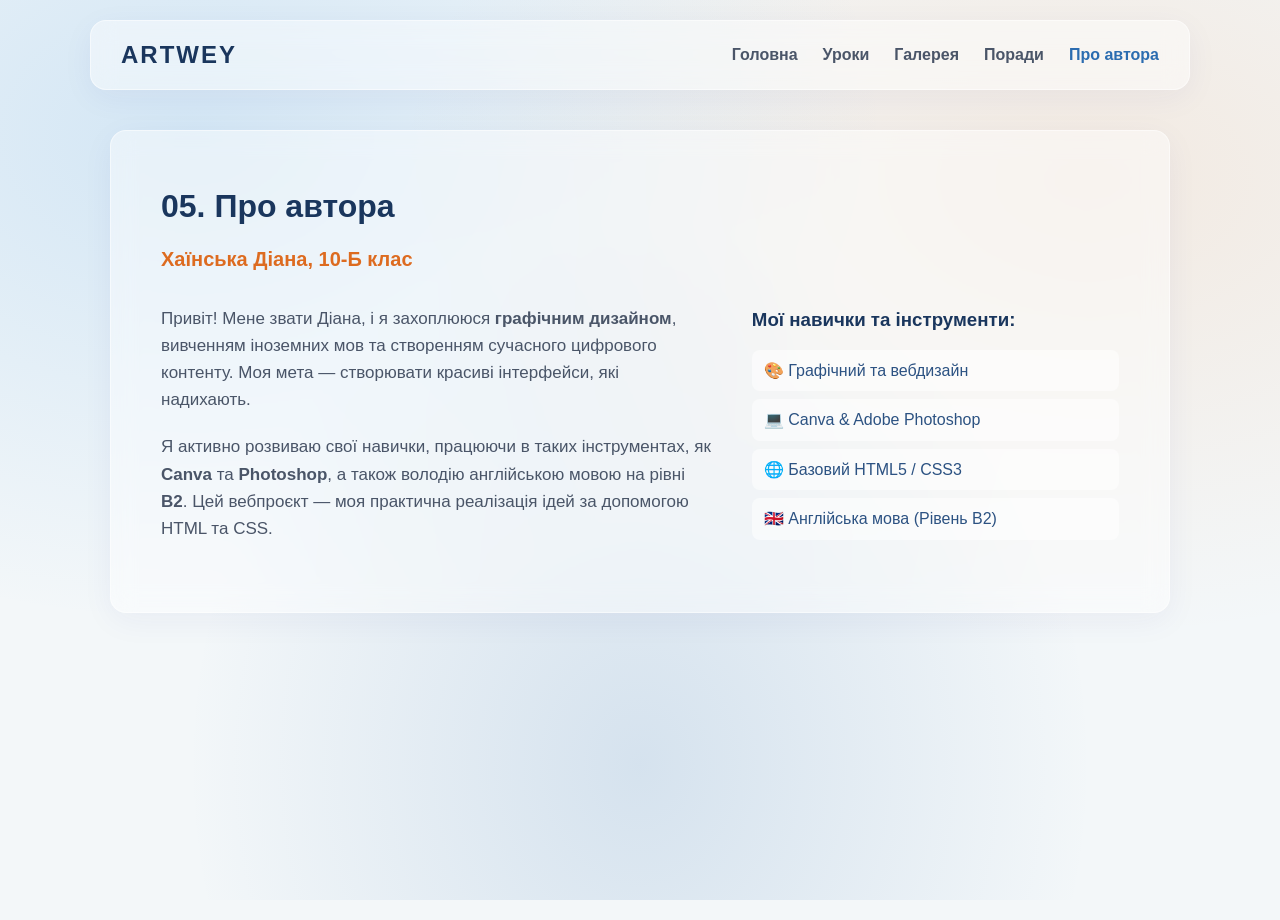
==== about.html @ ddf8f657 "Add files via upload" ====
<!DOCTYPE html>
<html lang="uk">
<head>
    <meta charset="UTF-8">
    <meta name="viewport" content="width=device-width, initial-scale=1.0">
    <title>ARTWEY | Про автора</title>
    <link rel="stylesheet" href="style.css">
</head>
<body>

    <header>
        <nav class="navbar card-glass">
            <div class="logo">ARTWEY</div>
            <ul class="nav-links">
                <li><a href="index.html">Головна</a></li>
                <li><a href="lessons.html">Уроки</a></li>
                <li><a href="gallery.html">Галерея</a></li>
                <li><a href="tips.html">Поради</a></li>
                <li><a href="about.html" class="active">Про автора</a></li>
            </ul>
        </nav>
    </header>

    <main class="container">
        <section class="about-section card-glass">
            <div class="about-header">
                <h2 class="section-title">05. Про автора</h2>
                <p class="author-name">Хаїнська Діана, 10-Б клас</p>
            </div>

            <div class="about-content">
                <div class="about-text">
                    <p>Привіт! Мене звати Діана, і я захоплююся <strong>графічним дизайном</strong>, вивченням іноземних мов та створенням сучасного цифрового контенту. Моя мета — створювати красиві інтерфейси, які надихають.</p>

                    <p>Я активно розвиваю свої навички, працюючи в таких інструментах, як <strong>Canva</strong> та <strong>Photoshop</strong>, а також володію англійською мовою на рівні <strong>B2</strong>. Цей вебпроєкт — моя практична реалізація ідей за допомогою HTML та CSS.</p>
                </div>

                <div class="skills-block">
                    <h3>Мої навички та інструменти:</h3>
                    <ul class="skills-list">
                        <li>🎨 Графічний та вебдизайн</li>
                        <li>💻 Canva & Adobe Photoshop</li>
                        <li>🌐 Базовий HTML5 / CSS3</li>
                        <li>🇬🇧 Англійська мова (Рівень B2)</li>
                    </ul>
                </div>
            </div>
        </section>
    </main>

</body>
</html>
---- style.css ----
/* Базові налаштування */
* {
    box-sizing: border-box;
    margin: 0;
    padding: 0;
}

body {
    font-family: 'Segoe UI', Tahoma, Geneva, Verdana, sans-serif;
    color: #2c3e50;
    min-height: 100vh;
    line-height: 1.6;

    /* Градієнтний фон у стилі презентації */
    background-color: #f3f7f9;
    background-image:
    radial-gradient(at 15% 15%, rgba(66, 153, 225, 0.18) 0px, transparent 45%),
    radial-gradient(at 85% 20%, rgba(237, 137, 54, 0.12) 0px, transparent 45%),
    radial-gradient(at 50% 85%, rgba(43, 108, 176, 0.15) 0px, transparent 50%);
    background-attachment: fixed;
}

.container {
    max-width: 1100px;
    margin: 40px auto;
    padding: 0 20px;
}

/* Ефект матового скла (Glassmorphism) */
.card-glass {
    background: rgba(255, 255, 255, 0.45);
    backdrop-filter: blur(12px);
    -webkit-backdrop-filter: blur(12px);
    border: 1px solid rgba(255, 255, 255, 0.5);
    border-radius: 16px;
    box-shadow: 0 8px 32px 0 rgba(31, 38, 135, 0.05);
}

/* Навігаційна панель */
.navbar {
    display: flex;
    justify-content: space-between;
    align-items: center;
    margin: 20px auto;
    padding: 15px 30px;
    max-width: 1100px;
}

.logo {
    font-size: 24px;
    font-weight: 800;
    letter-spacing: 2px;
    color: #1a365d;
}

.nav-links {
    display: flex;
    list-style: none;
    gap: 25px;
}

.nav-links a {
    text-decoration: none;
    color: #4a5568;
    font-weight: 600;
    transition: color 0.3s ease;
}

.nav-links a:hover, .nav-links a.active {
    color: #2b6cb0;
}

/* Головний екран (Hero) */
.hero {
    padding: 60px;
    text-align: center;
}

.hero h1 {
    font-size: 56px;
    letter-spacing: 4px;
    color: #1a365d;
    margin-bottom: 10px;
}

.subtitle {
    font-size: 18px;
    color: #718096;
    margin-bottom: 40px;
    font-style: italic;
}

.project-info {
    text-align: left;
    max-width: 700px;
    margin: 0 auto 40px auto;
}

.project-info h3 {
    margin-top: 20px;
    color: #2c5282;
}

.btn-start {
    display: inline-block;
    padding: 12px 30px;
    background: #2b6cb0;
    color: white;
    text-decoration: none;
    font-weight: 600;
    border-radius: 30px;
    transition: background 0.3s, transform 0.2s;
}

.btn-start:hover {
    background: #2c5282;
    transform: translateY(-2px);
}

/* Сторінка уроків */
.section-title {
    font-size: 32px;
    color: #1a365d;
    margin-bottom: 30px;
}

.lessons-list {
    display: flex;
    flex-direction: column;
    gap: 15px;
}

.lesson-card {
    display: flex;
    align-items: center;
    padding: 20px 30px;
    gap: 25px;
}

.step-num {
    font-size: 28px;
    font-weight: bold;
    color: #dd6b20;
    min-width: 50px;
}

.lesson-card h3 {
    min-width: 200px;
    color: #2c5282;
}

/* Сторінка Галереї */
.inspiration-grid {
    display: grid;
    grid-template-columns: 1fr 1fr;
    gap: 25px;
}

.inspiration-card {
    padding: 30px;
}

.inspiration-card h3 {
    font-size: 24px;
    color: #2b6cb0;
    margin-bottom: 15px;
    border-bottom: 2px solid rgba(43, 108, 176, 0.2);
    padding-bottom: 5px;
}

.inspiration-card ul {
    list-style-type: none;
}

.inspiration-card li {
    margin-bottom: 10px;
}

/* Стилі для сторінки Поради */
.tips-grid {
    display: grid;
    grid-template-columns: repeat(auto-fit, minmax(220px, 1fr));
    gap: 20px;
    margin-top: 20px;
}

.tip-card {
    padding: 25px;
    text-align: left;
}

.tip-icon {
    font-size: 32px;
    display: block;
    margin-bottom: 10px;
}

.tip-card h3 {
    color: #2c5282;
    margin-bottom: 10px;
}

/* Стилі для сторінки Про автора */
.about-section {
    padding: 50px;
    text-align: left;
}

.author-name {
    font-size: 20px;
    color: #dd6b20;
    font-weight: 600;
    margin-top: -20px;
    margin-bottom: 30px;
}

.about-content {
    display: grid;
    grid-template-columns: 1.2fr 0.8fr;
    gap: 40px;
}

.about-text p {
    margin-bottom: 20px;
    font-size: 17px;
    color: #4a5568;
}

.skills-block h3 {
    color: #1a365d;
    margin-bottom: 15px;
}

.skills-list {
    list-style: none;
}

.skills-list li {
    padding: 8px 12px;
    background: rgba(255, 255, 255, 0.5);
    margin-bottom: 8px;
    border-radius: 8px;
    font-weight: 500;
    color: #2c5282;
}

/* Адаптивність */
@media (max-width: 768px) {
    .about-content, .inspiration-grid, .navbar {
        flex-direction: column;
        gap: 15px;
    }
    .about-content {
        grid-template-columns: 1fr;
    }
    .nav-links {
        flex-wrap: wrap;
        justify-content: center;
    }
}
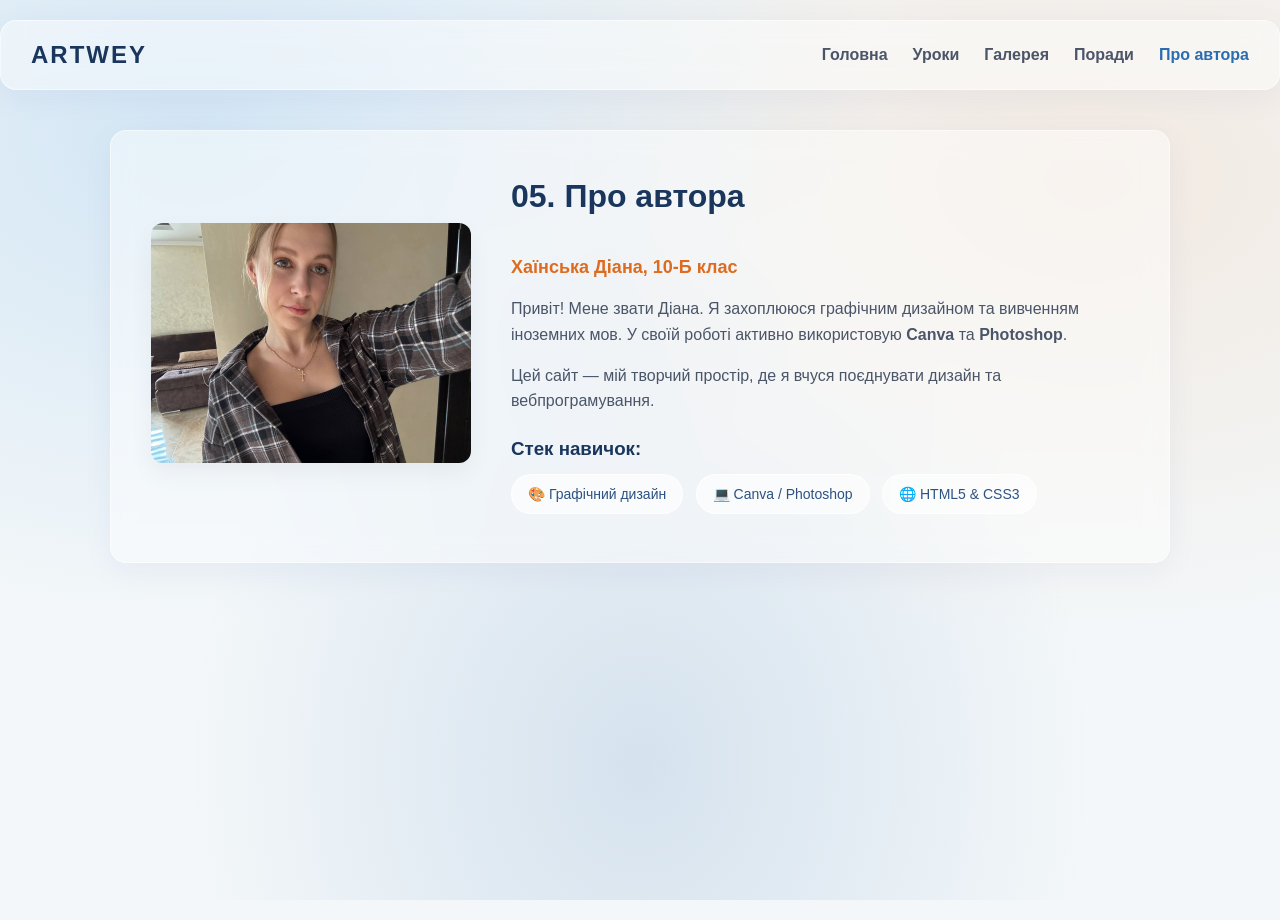
==== commit f062abcb: "Add files via upload" ====
--- a/about.html
+++ b/about.html
@@ -23,26 +23,28 @@
 
     <main class="container">
         <section class="about-section card-glass">
-            <div class="about-header">
-                <h2 class="section-title">05. Про автора</h2>
-                <p class="author-name">Хаїнська Діана, 10-Б клас</p>
-            </div>
-
-            <div class="about-content">
-                <div class="about-text">
-                    <p>Привіт! Мене звати Діана, і я захоплююся <strong>графічним дизайном</strong>, вивченням іноземних мов та створенням сучасного цифрового контенту. Моя мета — створювати красиві інтерфейси, які надихають.</p>
-
-                    <p>Я активно розвиваю свої навички, працюючи в таких інструментах, як <strong>Canva</strong> та <strong>Photoshop</strong>, а також володію англійською мовою на рівні <strong>B2</strong>. Цей вебпроєкт — моя практична реалізація ідей за допомогою HTML та CSS.</p>
+            <div class="about-grid">
+                <div class="about-photo">
+                    <img src="photo.jpg" alt="Хаїнська Діана">
                 </div>
 
-                <div class="skills-block">
-                    <h3>Мої навички та інструменти:</h3>
-                    <ul class="skills-list">
-                        <li>🎨 Графічний та вебдизайн</li>
-                        <li>💻 Canva & Adobe Photoshop</li>
-                        <li>🌐 Базовий HTML5 / CSS3</li>
-                        <li>🇬🇧 Англійська мова (Рівень B2)</li>
-                    </ul>
+                <div class="about-info">
+                    <h2 class="section-title">05. Про автора</h2>
+                    <p class="author-name">Хаїнська Діана, 10-Б клас</p>
+
+                    <div class="about-text">
+                        <p>Привіт! Мене звати Діана. Я захоплююся графічним дизайном та вивченням іноземних мов. У своїй роботі активно використовую <strong>Canva</strong> та <strong>Photoshop</strong>.</p>
+                        <p>Цей сайт — мій творчий простір, де я вчуся поєднувати дизайн та вебпрограмування.</p>
+                    </div>
+
+                    <div class="skills-block">
+                        <h3>Стек навичок:</h3>
+                        <ul class="skills-list">
+                            <li>🎨 Графічний дизайн</li>
+                            <li>💻 Canva / Photoshop</li>
+                            <li>🌐 HTML5 & CSS3</li>
+                        </ul>
+                    </div>
                 </div>
             </div>
         </section>
--- a/style.css
+++ b/style.css
@@ -1,4 +1,4 @@
-/* Базові налаштування */
+/* Загальні стилі */
 * {
     box-sizing: border-box;
     margin: 0;
@@ -11,7 +11,7 @@
     min-height: 100vh;
     line-height: 1.6;
 
-    /* Градієнтний фон у стилі презентації */
+    /* Фон-градієнт */
     background-color: #f3f7f9;
     background-image:
     radial-gradient(at 15% 15%, rgba(66, 153, 225, 0.18) 0px, transparent 45%),
@@ -26,7 +26,7 @@
     padding: 0 20px;
 }
 
-/* Ефект матового скла (Glassmorphism) */
+/* Ефект матового скла */
 .card-glass {
     background: rgba(255, 255, 255, 0.45);
     backdrop-filter: blur(12px);
@@ -36,14 +36,13 @@
     box-shadow: 0 8px 32px 0 rgba(31, 38, 135, 0.05);
 }
 
-/* Навігаційна панель */
+/* Навігація */
 .navbar {
     display: flex;
     justify-content: space-between;
     align-items: center;
     margin: 20px auto;
     padding: 15px 30px;
-    max-width: 1100px;
 }
 
 .logo {
@@ -70,165 +69,82 @@
     color: #2b6cb0;
 }
 
-/* Головний екран (Hero) */
-.hero {
-    padding: 60px;
-    text-align: center;
-}
-
-.hero h1 {
-    font-size: 56px;
-    letter-spacing: 4px;
-    color: #1a365d;
-    margin-bottom: 10px;
-}
-
-.subtitle {
-    font-size: 18px;
-    color: #718096;
-    margin-bottom: 40px;
-    font-style: italic;
-}
-
-.project-info {
-    text-align: left;
-    max-width: 700px;
-    margin: 0 auto 40px auto;
-}
-
-.project-info h3 {
-    margin-top: 20px;
-    color: #2c5282;
-}
-
-.btn-start {
-    display: inline-block;
-    padding: 12px 30px;
-    background: #2b6cb0;
-    color: white;
-    text-decoration: none;
-    font-weight: 600;
-    border-radius: 30px;
-    transition: background 0.3s, transform 0.2s;
-}
-
-.btn-start:hover {
-    background: #2c5282;
-    transform: translateY(-2px);
-}
-
-/* Сторінка уроків */
+/* Заголовки */
 .section-title {
     font-size: 32px;
     color: #1a365d;
     margin-bottom: 30px;
 }
 
-.lessons-list {
-    display: flex;
-    flex-direction: column;
-    gap: 15px;
-}
-
-.lesson-card {
-    display: flex;
-    align-items: center;
-    padding: 20px 30px;
-    gap: 25px;
-}
-
-.step-num {
-    font-size: 28px;
-    font-weight: bold;
-    color: #dd6b20;
-    min-width: 50px;
-}
-
-.lesson-card h3 {
-    min-width: 200px;
-    color: #2c5282;
-}
-
-/* Сторінка Галереї */
+/* СІТКА ГАЛЕРЕЇ */
 .inspiration-grid {
     display: grid;
     grid-template-columns: 1fr 1fr;
-    gap: 25px;
+    gap: 30px;
 }
 
 .inspiration-card {
-    padding: 30px;
+    display: flex;
+    flex-direction: column;
+    overflow: hidden;
 }
 
-.inspiration-card h3 {
-    font-size: 24px;
-    color: #2b6cb0;
-    margin-bottom: 15px;
-    border-bottom: 2px solid rgba(43, 108, 176, 0.2);
-    padding-bottom: 5px;
+.card-image {
+    width: 100%;
+    height: 240px;
+    overflow: hidden;
+    border-bottom: 1px solid rgba(255,255,255,0.3);
 }
 
-.inspiration-card ul {
-    list-style-type: none;
+.card-image img {
+    width: 100%;
+    height: 100%;
+    object-fit: cover;
 }
 
-.inspiration-card li {
-    margin-bottom: 10px;
+.card-text {
+    padding: 20px;
 }
 
-/* Стилі для сторінки Поради */
-.tips-grid {
-    display: grid;
-    grid-template-columns: repeat(auto-fit, minmax(220px, 1fr));
-    gap: 20px;
-    margin-top: 20px;
+.card-text h3 {
+    color: #2b6cb0;
+    margin-bottom: 8px;
 }
 
-.tip-card {
-    padding: 25px;
-    text-align: left;
+/* СТОРІНКА ПРО МЕНЕ */
+.about-section {
+    padding: 40px;
 }
 
-.tip-icon {
-    font-size: 32px;
-    display: block;
-    margin-bottom: 10px;
+.about-grid {
+    display: grid;
+    grid-template-columns: 320px 1fr;
+    gap: 40px;
+    align-items: center;
 }
 
-.tip-card h3 {
-    color: #2c5282;
-    margin-bottom: 10px;
-}
-
-/* Стилі для сторінки Про автора */
-.about-section {
-    padding: 50px;
-    text-align: left;
+.about-photo img {
+    width: 100%;
+    height: auto;
+    border-radius: 12px;
+    box-shadow: 0 10px 25px rgba(0,0,0,0.05);
 }
 
 .author-name {
-    font-size: 20px;
+    font-size: 18px;
     color: #dd6b20;
     font-weight: 600;
-    margin-top: -20px;
-    margin-bottom: 30px;
-}
-
-.about-content {
-    display: grid;
-    grid-template-columns: 1.2fr 0.8fr;
-    gap: 40px;
+    margin-bottom: 15px;
 }
 
 .about-text p {
-    margin-bottom: 20px;
-    font-size: 17px;
+    margin-bottom: 15px;
     color: #4a5568;
 }
 
 .skills-block h3 {
     color: #1a365d;
-    margin-bottom: 15px;
+    margin: 20px 0 10px 0;
 }
 
 .skills-list {
@@ -236,25 +152,32 @@
 }
 
 .skills-list li {
-    padding: 8px 12px;
-    background: rgba(255, 255, 255, 0.5);
-    margin-bottom: 8px;
-    border-radius: 8px;
+    display: inline-block;
+    padding: 8px 16px;
+    background: rgba(255, 255, 255, 0.6);
+    margin: 0 8px 8px 0;
+    border-radius: 20px;
     font-weight: 500;
+    font-size: 14px;
     color: #2c5282;
+    border: 1px solid rgba(255,255,255,0.8);
 }
 
-/* Адаптивність */
+/* Адаптивність під мобільні */
 @media (max-width: 768px) {
-    .about-content, .inspiration-grid, .navbar {
+    .navbar {
         flex-direction: column;
         gap: 15px;
-    }
-    .about-content {
-        grid-template-columns: 1fr;
     }
     .nav-links {
         flex-wrap: wrap;
         justify-content: center;
     }
+    .inspiration-grid, .about-grid {
+        grid-template-columns: 1fr;
+    }
+    .about-photo {
+        max-width: 260px;
+        margin: 0 auto;
+    }
 }
